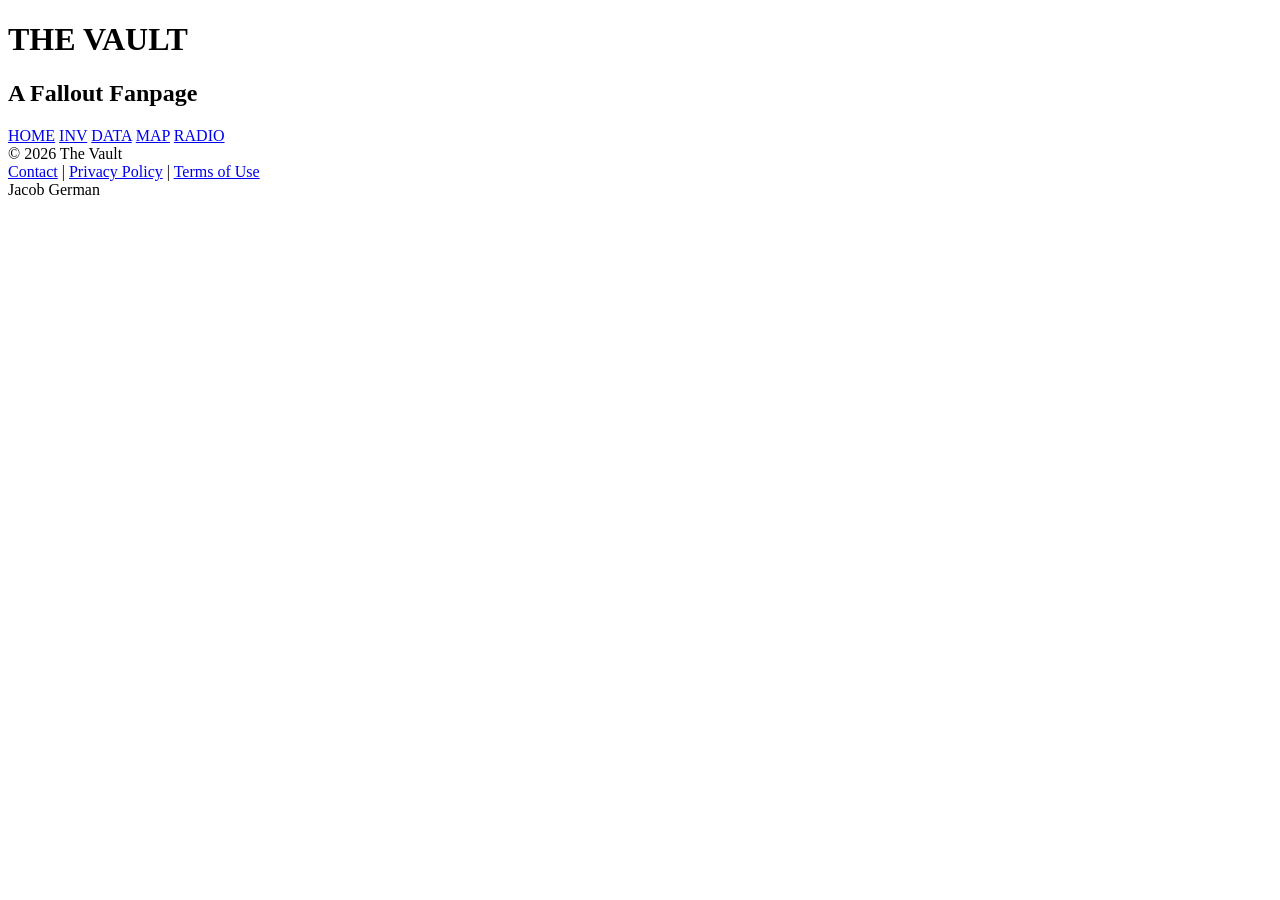
==== index.html @ ff76eaee "Add files via upload" ====
<!DOCTYPE html>
<html lang="en">
<head>
    <meta charset="UTF-8">
    <title>Home | The Vault</title>
    <meta name="viewport" content="width=device-width, initial-scale=1.0">
    <link rel="stylesheet" href="css/styles.css">
</head>

<body>
<div class="wrapper">
<div class="frame">

<header class="header">
    <div class="brand">
        <h1>THE VAULT</h1>
        <h2>A Fallout Fanpage</h2>
    </div>

    <nav class="nav">
        <a href="index.html">HOME</a>
        <a href="inv.html">INV</a>
        <a href="data.html">DATA</a>
        <a href="map.html">MAP</a>
        <a href="radio.html">RADIO</a>
    </nav>
</header>

<main class="main">
    <section class="panel"></section>
    <aside class="panel"></aside>
</main>

<footer class="footer">
    <div>© 2026 The Vault</div>
    <div>
        <a href="#">Contact</a> |
        <a href="#">Privacy Policy</a> |
        <a href="#">Terms of Use</a>
    </div>
    <div>Jacob German</div>
</footer>

</div>
</div>
</body>
</html>
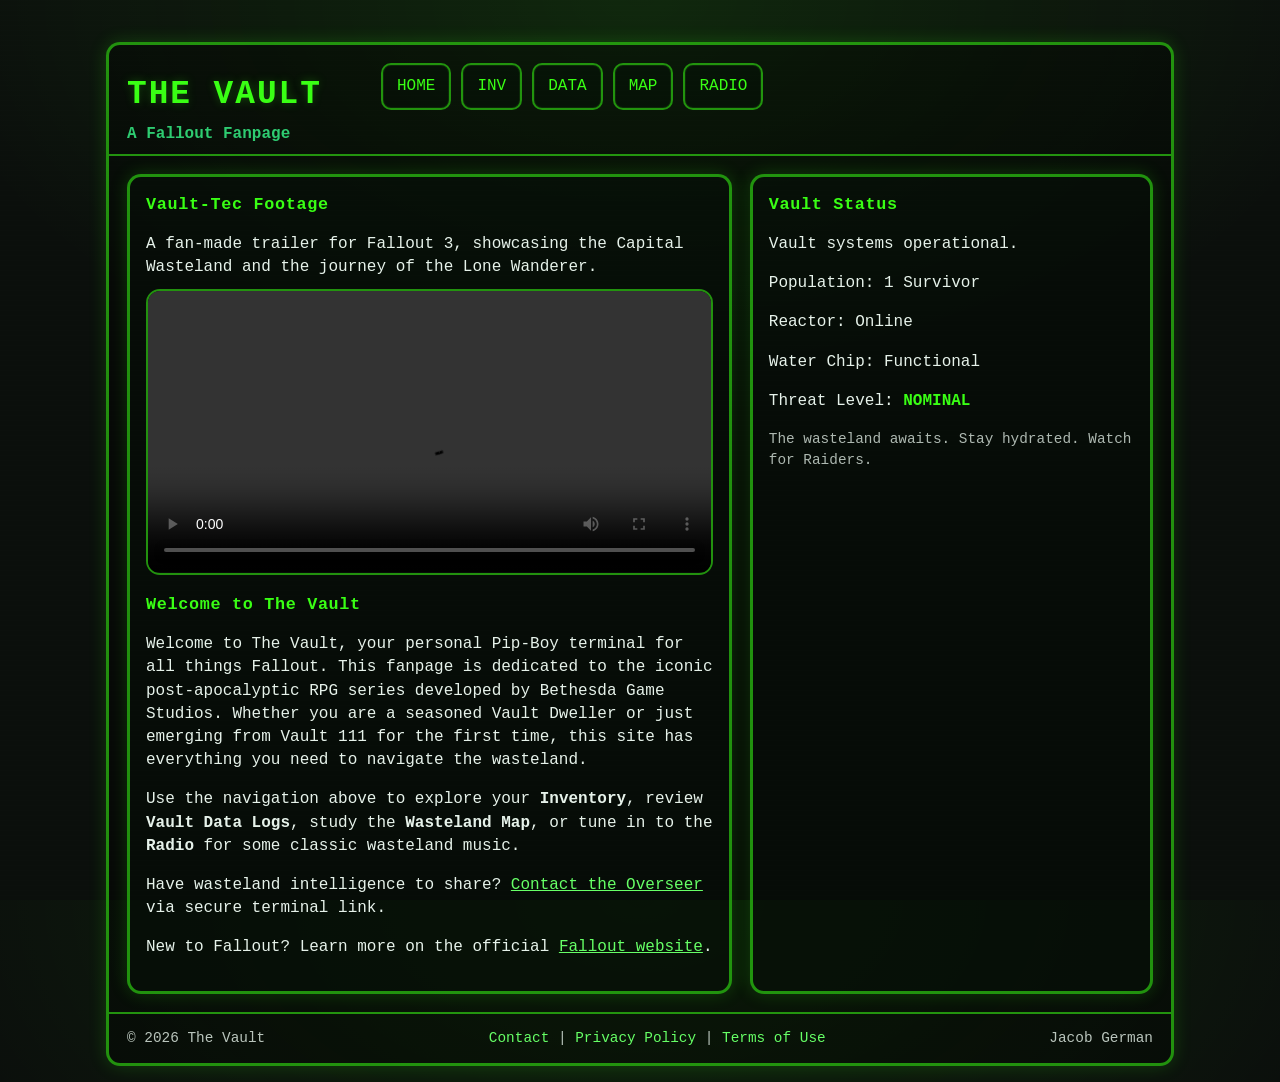
==== commit cbabc4dc: "Add files via upload" ====
--- a/index.html
+++ b/index.html
@@ -1,10 +1,12 @@
 <!DOCTYPE html>
 <html lang="en">
 <head>
-    <meta charset="UTF-8">
-    <title>Home | The Vault</title>
-    <meta name="viewport" content="width=device-width, initial-scale=1.0">
-    <link rel="stylesheet" href="css/styles.css">
+<meta charset="UTF-8">
+<title>Home | The Vault</title>
+<meta name="viewport" content="width=device-width, initial-scale=1.0">
+<meta name="description" content="The Vault — a Fallout fan page featuring wasteland data logs, inventory, maps, and radio broadcasts from the post-apocalyptic world of Fallout.">
+<meta name="keywords" content="Fallout, Vault, wasteland, fan page, Fallout 3, Fallout 4, New Vegas, post-apocalyptic">
+<link rel="stylesheet" href="styles.css">
 </head>
 
 <body>
@@ -12,36 +14,52 @@
 <div class="frame">
 
 <header class="header">
-    <div class="brand">
-        <h1>THE VAULT</h1>
-        <h2>A Fallout Fanpage</h2>
-    </div>
+<div class="brand">
+<h1>THE VAULT</h1>
+<h2>A Fallout Fanpage</h2>
+</div>
 
-    <nav class="nav">
-        <a href="index.html">HOME</a>
-        <a href="inv.html">INV</a>
-        <a href="data.html">DATA</a>
-        <a href="map.html">MAP</a>
-        <a href="radio.html">RADIO</a>
-    </nav>
+<nav class="nav">
+<a href="index.html">HOME</a>
+<a href="inv.html">INV</a>
+<a href="data.html">DATA</a>
+<a href="map.html">MAP</a>
+<a href="radio.html">RADIO</a>
+</nav>
 </header>
 
 <main class="main">
-    <section class="panel"></section>
-    <aside class="panel"></aside>
+<section class="panel">
+<h3 style="margin-bottom:10px;">Vault-Tec Footage</h3>
+<p style="margin-bottom:10px;">A fan-made trailer for Fallout 3, showcasing the Capital Wasteland and the journey of the Lone Wanderer.</p>
+<video controls width="100%" style="border:2px solid var(--border);border-radius:var(--radius);margin-bottom:18px;display:block;">
+  <source src="Fallout-3-Remake-Fan-Trailer.mp4" type="video/mp4">
+  Your browser does not support the video tag.
+</video>
+
+<h3>Welcome to The Vault</h3>
+<p>Welcome to The Vault, your personal Pip-Boy terminal for all things Fallout. This fanpage is dedicated to the iconic post-apocalyptic RPG series developed by Bethesda Game Studios. Whether you are a seasoned Vault Dweller or just emerging from Vault 111 for the first time, this site has everything you need to navigate the wasteland.</p>
+<p style="margin-top:10px;">Use the navigation above to explore your <strong>Inventory</strong>, review <strong>Vault Data Logs</strong>, study the <strong>Wasteland Map</strong>, or tune in to the <strong>Radio</strong> for some classic wasteland music.</p>
+<p style="margin-top:10px;">Have wasteland intelligence to share? <a href="/cdn-cgi/l/email-protection#730512061f0733071b160512061f075d101c1e" style="color:var(--accent);">Contact the Overseer</a> via secure terminal link.</p>
+<p style="margin-top:10px;">New to Fallout? Learn more on the official <a href="https://fallout.bethesda.net" target="_blank" rel="noopener" style="color:var(--accent);">Fallout website</a>.</p>
+</section>
+
+<aside class="panel">
+<h3>Vault Status</h3>
+<p>Vault systems operational.</p>
+<p style="margin-top:8px;">Population: 1 Survivor</p>
+<p>Reactor: Online</p>
+<p>Water Chip: Functional</p>
+<p style="margin-top:8px;">Threat Level: <strong style="color:#39FF14;">NOMINAL</strong></p>
+<p style="margin-top:12px;font-size:.9em;color:var(--muted);">The wasteland awaits. Stay hydrated. Watch for Raiders.</p>
+</aside>
 </main>
 
 <footer class="footer">
-    <div>© 2026 The Vault</div>
-    <div>
-        <a href="#">Contact</a> |
-        <a href="#">Privacy Policy</a> |
-        <a href="#">Terms of Use</a>
-    </div>
-    <div>Jacob German</div>
-</footer>
-
+<div>© 2026 The Vault</div>
+<div>
+<a href="#">Contact</a> |
+<a href="#">Privacy Policy</a> |
+<a href="#">Terms of Use</a>
 </div>
-</div>
-</body>
-</html>
+<div>Jacob German</div>
--- a/styles.css
+++ b/styles.css
@@ -0,0 +1,127 @@
+:root{
+  --bg:#0B0F0C;
+  --text:#E6F2EA;
+  --primary:#39FF14;
+  --secondary:#2ECC71;
+  --accent:#66FF66;
+  --panel:#061008;
+  --border: rgba(57,255,20,.55);
+  --muted: rgba(230,242,234,.75);
+  --shadow: 0 0 18px rgba(57,255,20,.18);
+  --radius: 14px;
+  --gap: 18px;
+}
+*{box-sizing:border-box;}
+html,body{height:100%;}
+body{
+  margin:0;
+  font-family: ui-monospace, SFMono-Regular, Menlo, Monaco, Consolas, "Liberation Mono", "Courier New", monospace;
+  background: radial-gradient(1200px 700px at 50% 0%, rgba(57,255,20,.10), transparent 60%), var(--bg);
+  color: var(--text);
+  line-height:1.45;
+}
+body:before{
+  content:"";
+  position:fixed; inset:0;
+  background: repeating-linear-gradient(
+    to bottom,
+    rgba(255,255,255,.03),
+    rgba(255,255,255,.03) 1px,
+    rgba(0,0,0,0) 3px,
+    rgba(0,0,0,0) 5px
+  );
+  opacity:.15;
+  pointer-events:none;
+  mix-blend-mode: overlay;
+}
+.wrapper{max-width:1100px;margin:26px auto;padding:16px;}
+.frame{
+  border:3px solid var(--border);
+  border-radius:var(--radius);
+  background: rgba(0,0,0,.35);
+  box-shadow: var(--shadow);
+  overflow:hidden;
+}
+.header{
+  padding:18px 18px 8px;
+  border-bottom:2px solid var(--border);
+  display:flex;
+  gap:14px;
+  align-items:flex-start;
+}
+.brand{min-width:240px;}
+.brand .small{color:var(--muted);font-size:.85rem;}
+.brand h1{
+  margin:8px 0 0;
+  font-size:2.05rem;
+  letter-spacing:.06em;
+  color:var(--primary);
+  text-shadow:0 0 10px rgba(57,255,20,.25);
+}
+.brand h2{margin:4px 0 0;font-size:1rem;font-weight:600;color:var(--secondary);}
+.navWrap{flex:1;padding-top:6px;}
+.navTitle{text-align:center;color:var(--text);opacity:.9;margin-bottom:10px;}
+.nav{display:flex;justify-content:center;gap:10px;flex-wrap:wrap;}
+.nav a{
+  display:inline-block;
+  padding:10px 14px;
+  border:2px solid var(--border);
+  border-radius:10px;
+  color:var(--primary);
+  text-decoration:none;
+  background: rgba(6,16,8,.45);
+  box-shadow: inset 0 0 0 1px rgba(57,255,20,.10);
+}
+.nav a:hover{filter:brightness(1.12);}
+.nav a[aria-current="page"]{
+  background: rgba(57,255,20,.10);
+  color: var(--text);
+  border-color: rgba(102,255,102,.75);
+}
+.main{
+  display:grid;
+  grid-template-columns:1.2fr .8fr;
+  gap:var(--gap);
+  padding:18px;
+}
+.panel{
+  border:3px solid var(--border);
+  border-radius:var(--radius);
+  background: rgba(6,16,8,.55);
+  box-shadow: var(--shadow);
+  padding:16px;
+}
+.panel h3{
+  margin:0 0 10px;
+  color:var(--primary);
+  font-size:1.05rem;
+  letter-spacing:.04em;
+}
+.panel .sub{color:var(--secondary);font-weight:600;margin:8px 0 10px;}
+.placeholder{
+  border:2px dashed rgba(102,255,102,.55);
+  border-radius:12px;
+  padding:14px;
+  color: rgba(230,242,234,.8);
+  background: rgba(0,0,0,.25);
+}
+.placeholder strong{color:var(--accent);}
+.list{margin:10px 0 0;padding-left:18px;}
+.list li{margin:6px 0;}
+.footer{
+  border-top:2px solid var(--border);
+  padding:14px 18px;
+  display:flex;
+  gap:12px;
+  justify-content:space-between;
+  flex-wrap:wrap;
+  font-size:.9rem;
+  color: rgba(230,242,234,.8);
+}
+.footer a{color:var(--accent);text-decoration:none;}
+.footer a:hover{text-decoration:underline;}
+@media (max-width:860px){
+  .header{flex-direction:column;}
+  .brand{min-width:auto;}
+  .main{grid-template-columns:1fr;}
+}
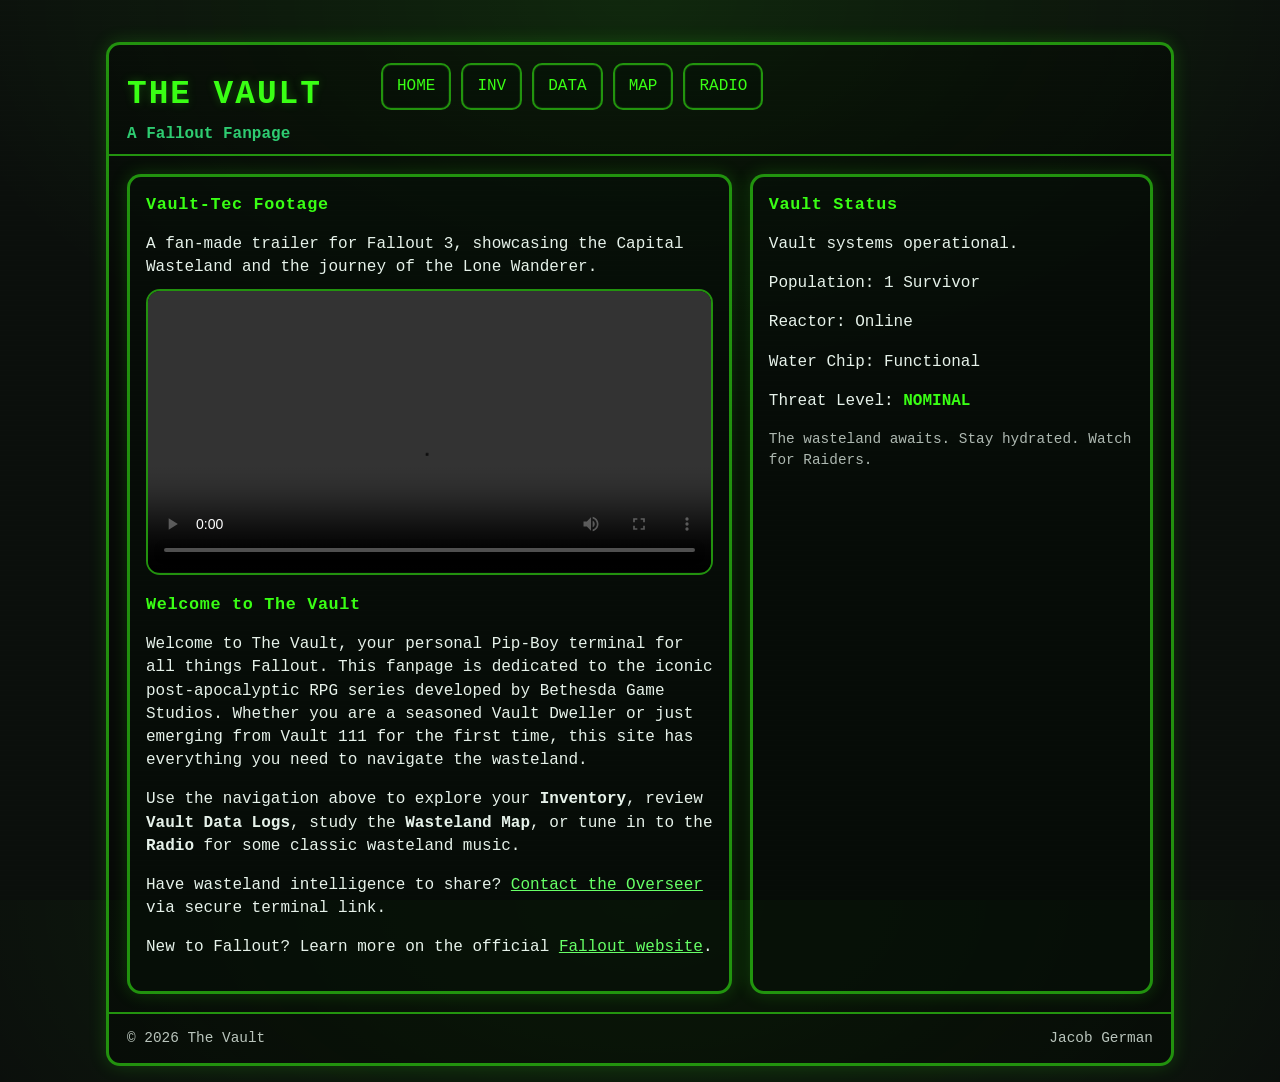
==== commit d30b9399: "Add files via upload" ====
--- a/index.html
+++ b/index.html
@@ -40,7 +40,7 @@
 <h3>Welcome to The Vault</h3>
 <p>Welcome to The Vault, your personal Pip-Boy terminal for all things Fallout. This fanpage is dedicated to the iconic post-apocalyptic RPG series developed by Bethesda Game Studios. Whether you are a seasoned Vault Dweller or just emerging from Vault 111 for the first time, this site has everything you need to navigate the wasteland.</p>
 <p style="margin-top:10px;">Use the navigation above to explore your <strong>Inventory</strong>, review <strong>Vault Data Logs</strong>, study the <strong>Wasteland Map</strong>, or tune in to the <strong>Radio</strong> for some classic wasteland music.</p>
-<p style="margin-top:10px;">Have wasteland intelligence to share? <a href="/cdn-cgi/l/email-protection#730512061f0733071b160512061f075d101c1e" style="color:var(--accent);">Contact the Overseer</a> via secure terminal link.</p>
+<p style="margin-top:10px;">Have wasteland intelligence to share? <a href="mailto:jcgerma1@asu.edu" style="color:var(--accent);">Contact the Overseer</a> via secure terminal link.</p>
 <p style="margin-top:10px;">New to Fallout? Learn more on the official <a href="https://fallout.bethesda.net" target="_blank" rel="noopener" style="color:var(--accent);">Fallout website</a>.</p>
 </section>
 
@@ -56,10 +56,29 @@
 </main>
 
 <footer class="footer">
-<div>© 2026 The Vault</div>
-<div>
-<a href="#">Contact</a> |
-<a href="#">Privacy Policy</a> |
-<a href="#">Terms of Use</a>
+<div>&copy; 2026 The Vault</div>
+<div>Jacob German</div>
+</footer>
+
 </div>
-<div>Jacob German</div>+</div>
+
+<audio id="pageSound" src="Page-Swap-Pipboy.mp3"></audio>
+<script>
+const links = document.querySelectorAll(".nav a");
+const sound = document.getElementById("pageSound");
+
+links.forEach(link => {
+  link.addEventListener("click", function(e) {
+    e.preventDefault();
+    sound.currentTime = 0;
+    sound.play();
+    const target = this.getAttribute("href");
+    setTimeout(() => {
+      window.location.href = target;
+    }, 700);
+  });
+});
+</script>
+</body>
+</html>
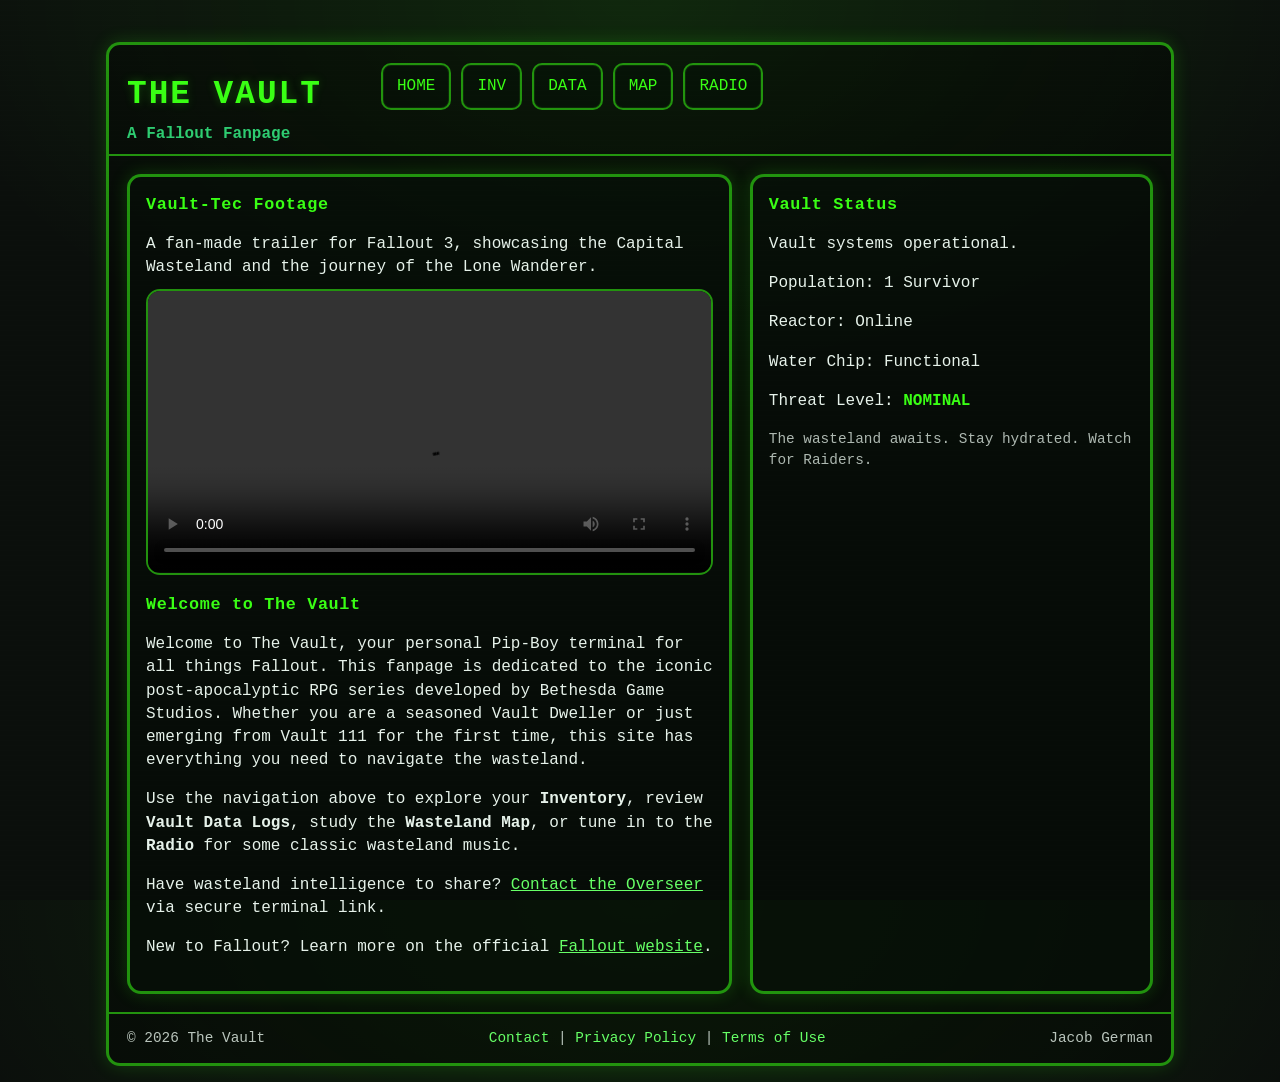
==== commit 2afadc6a: "Add files via upload" ====
--- a/index.html
+++ b/index.html
@@ -7,6 +7,14 @@
 <meta name="description" content="The Vault — a Fallout fan page featuring wasteland data logs, inventory, maps, and radio broadcasts from the post-apocalyptic world of Fallout.">
 <meta name="keywords" content="Fallout, Vault, wasteland, fan page, Fallout 3, Fallout 4, New Vegas, post-apocalyptic">
 <link rel="stylesheet" href="styles.css">
+  <!-- Google tag (gtag.js) -->
+  <script async src="https://www.googletagmanager.com/gtag/js?id=G-WS4S722YG3"></script>
+  <script>
+    window.dataLayer = window.dataLayer || [];
+    function gtag(){dataLayer.push(arguments);}
+    gtag('js', new Date());
+    gtag('config', 'G-WS4S722YG3');
+  </script>
 </head>
 
 <body>
@@ -40,7 +48,7 @@
 <h3>Welcome to The Vault</h3>
 <p>Welcome to The Vault, your personal Pip-Boy terminal for all things Fallout. This fanpage is dedicated to the iconic post-apocalyptic RPG series developed by Bethesda Game Studios. Whether you are a seasoned Vault Dweller or just emerging from Vault 111 for the first time, this site has everything you need to navigate the wasteland.</p>
 <p style="margin-top:10px;">Use the navigation above to explore your <strong>Inventory</strong>, review <strong>Vault Data Logs</strong>, study the <strong>Wasteland Map</strong>, or tune in to the <strong>Radio</strong> for some classic wasteland music.</p>
-<p style="margin-top:10px;">Have wasteland intelligence to share? <a href="mailto:jcgerma1@asu.edu" style="color:var(--accent);">Contact the Overseer</a> via secure terminal link.</p>
+<p style="margin-top:10px;">Have wasteland intelligence to share? <a href="/cdn-cgi/l/email-protection#730512061f0733071b160512061f075d101c1e" style="color:var(--accent);">Contact the Overseer</a> via secure terminal link.</p>
 <p style="margin-top:10px;">New to Fallout? Learn more on the official <a href="https://fallout.bethesda.net" target="_blank" rel="noopener" style="color:var(--accent);">Fallout website</a>.</p>
 </section>
 
@@ -56,14 +64,11 @@
 </main>
 
 <footer class="footer">
-<div>&copy; 2026 The Vault</div>
-<div>Jacob German</div>
-</footer>
+<div>© 2026 The Vault</div>
+<div>
+  <!-- Pip-Boy page swap sound -->
+<audio id="pageSound" src="Page-Swap-Pipboy.mp3"></audio>
 
-</div>
-</div>
-
-<audio id="pageSound" src="Page-Swap-Pipboy.mp3"></audio>
 <script>
 const links = document.querySelectorAll(".nav a");
 const sound = document.getElementById("pageSound");
@@ -71,14 +76,20 @@
 links.forEach(link => {
   link.addEventListener("click", function(e) {
     e.preventDefault();
+
     sound.currentTime = 0;
     sound.play();
+
     const target = this.getAttribute("href");
+
     setTimeout(() => {
       window.location.href = target;
     }, 700);
   });
 });
 </script>
-</body>
-</html>+<a href="#">Contact</a> |
+<a href="#">Privacy Policy</a> |
+<a href="#">Terms of Use</a>
+</div>
+<div>Jacob German</div>
